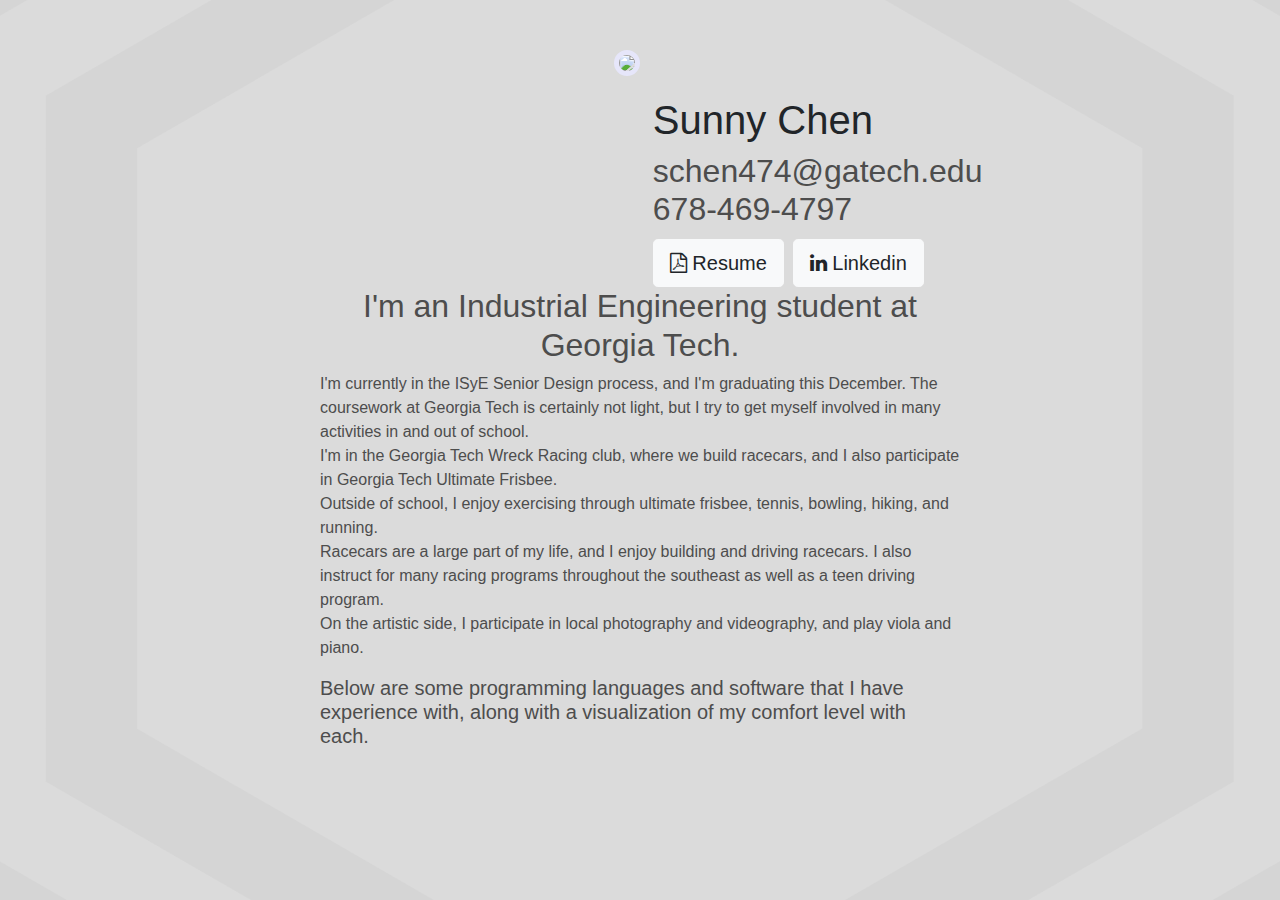
==== index.html @ ce0f4687 "Jason 5" ====
<!DOCTYPE html>
<html>

<head>
  <title>Sunny Chen</title>

  <link rel="stylesheet" type="text/css" href="style.css">

  <script src="https://code.jquery.com/jquery-3.3.1.min.js"
    integrity="sha256-FgpCb/KJQlLNfOu91ta32o/NMZxltwRo8QtmkMRdAu8=" crossorigin="anonymous">
    </script>
  <script type="text/javascript" src="technologies.js"></script>
  <script type="text/javascript" src="main.js"></script>
  <script src="https://stackpath.bootstrapcdn.com/bootstrap/4.3.1/js/bootstrap.min.js"
    integrity="sha384-JjSmVgyd0p3pXB1rRibZUAYoIIy6OrQ6VrjIEaFf/nJGzIxFDsf4x0xIM+B07jRM"
    crossorigin="anonymous"></script>
  <link href="https://stackpath.bootstrapcdn.com/bootstrap/4.3.1/css/bootstrap.min.css" rel="stylesheet"
    integrity="sha384-ggOyR0iXCbMQv3Xipma34MD+dH/1fQ784/j6cY/iJTQUOhcWr7x9JvoRxT2MZw1T" crossorigin="anonymous">
  <link rel="stylesheet" href="https://cdnjs.cloudflare.com/ajax/libs/font-awesome/4.7.0/css/font-awesome.min.css">
</head>

<body class="background">


  <div style="width: 100%; overflow: hidden;">
    <div style="width: 50%; float: left;">

      <img src="images/me.jpg" class="me" align="right">


    </div>
    <div style="margin-left: 51%;">
      <br>
      <br>
      <br>
      <br>
      <h1>
        Sunny Chen
      </h1>
      <h2>
        <a href="mailto:schen474@gatech.edu" style="color:#4d4d4d;">schen474@gatech.edu</a><br>
        <a href="tel:678-469-4797" style="color:#4d4d4d;">678-469-4797</a>
      </h2>
<!--       <div class="button">
        <a href="mailto:schen474@gatech.edu" target="_blank" role="button" class="btn btn-light btn-lg">
          <i class="fa fa-envelope"></i>
          Email
        </a>

        <a href="tel:678-469-4797" target="_blank" role="button" class="btn btn-light btn-lg">
          <i class="fa fa-phone"></i>
          Phone
        </a>
      </div> -->
      <div class="button">
        <a href="/assets/sunnychenresume.pdf" target="_blank" role="button" class="btn btn-light btn-lg">
          <i class="fa fa-file-pdf-o"></i>
          Resume
        </a>

        <a href="https://www.linkedin.com/in/schen474/" target="_blank" role="button" class="btn btn-light btn-lg">
          <i class="fa fa-linkedin"></i>
          Linkedin
        </a>
      </div>



    </div>
  </div>

  <section class="section-about">
    <h2 align="center">
      I'm an Industrial Engineering student at Georgia Tech.
    </h2>

    <p>I'm currently in the ISyE Senior Design process, and I'm graduating this December. The coursework at Georgia
      Tech is certainly not light, but I try to get myself involved in many activities in and out of
      school.<br>I'm in the Georgia Tech Wreck Racing club, where we build racecars, and I also participate in
      Georgia Tech Ultimate Frisbee.<br>Outside of school, I enjoy exercising through ultimate frisbee, tennis,
      bowling, hiking, and running.<br>Racecars are a large part of my life, and I enjoy building and driving
      racecars. I also instruct for many racing programs throughout the southeast as well as a teen driving
      program.<br>On the artistic side, I participate in local photography and videography, and play viola and
      piano. </p>

    <h5>Below are some programming languages and software that I have experience with, along with a visualization of
      my comfort level with each.</h5>

  </section>

  <section class="section-technology">

    <!-- <h2>Programming and Software</h2> -->

    <!-- #technologies-list is populated in main.js from the list provided in technologies.js -->
    <ul id="technologies-list"></ul>

  </section>

</body>

</html>
---- style.css ----
body {
  background: #e7e7e7;
  font-family: Helvetica, sans-serif;
  /*font-size: 14px;*/
  margin: 0;
}

section {
  width: 50%;
  margin: 0 auto 40px;
}

@media only screen and (max-width: 1024px) {
  section {
    width: 90%;
  }
  .section-about {
    font-size: 2rem;
    line-height: 2.5rem;
  }
  button {
    font-size: 3rem;
  }
  h1 {
    font-size: 4rem !important;
  }
  h2 {
    font-size: 3rem !important;
  }
  h3 {
    font-size: 2.3rem !important;
  }
}
.background {
  background-position: center center;
  background-repeat: no-repeat;
  background-size: cover;
  background-color: #dbdbdb;
  background-image: url("data:image/svg+xml,%3Csvg xmlns='http://www.w3.org/2000/svg' width='28' height='49' viewBox='0 0 28 49'%3E%3Cg fill-rule='evenodd'%3E%3Cg id='hexagons' fill='%23cccccc' fill-opacity='0.4' fill-rule='nonzero'%3E%3Cpath d='M13.99 9.25l13 7.5v15l-13 7.5L1 31.75v-15l12.99-7.5zM3 17.9v12.7l10.99 6.34 11-6.35V17.9l-11-6.34L3 17.9zM0 15l12.98-7.5V0h-2v6.35L0 12.69v2.3zm0 18.5L12.98 41v8h-2v-6.85L0 35.81v-2.3zM15 0v7.5L27.99 15H28v-2.31h-.01L17 6.35V0h-2zm0 49v-8l12.99-7.5H28v2.31h-.01L17 42.15V49h-2z'/%3E%3C/g%3E%3C/g%3E%3C/svg%3E");
  background-attachment: fixed;
  margin-bottom: fill;
}

.button {
  font-size: 2rem;
}

.me {
  border: 10px solid #e6e6fa;
  border-radius: 50%;
  border-width: thick;
  max-width: 250px;
  height: auto;
  margin-top: 50px;
  left: 50%;
}

.section-about {
  color: #4d4d4d;
}

#technologies-list {
  list-style: none;
  padding: 0;
  /*margin-left: 0;*/
}

.technology {
  background: white;
  margin-bottom: 10px;
  box-shadow: 1px 3px 8px #ccc;
}
@media only screen and (max-width: 1024px) {
  .technology {
    margin-bottom: 30px;
    box-shadow: 7px 10px 30px #ccc;
  }
}
.technology-competence-bar {
  width: 100%;
  height: 28px;
  background: #dadada;
  border-top: 6px solid white;
  box-sizing: border-box;
}
.technology-competence-bar-value {
  height: 17px;
  width: 2%;
  background: #333;
}
.technology-content {
  display: flex;
  align-items: center;
  padding: 3px 15px 15px;
}
.technology-logo {
  width: 50px;
  min-width: 50px;
  height: 50px;
  margin-right: 12px;
}
@media only screen and (max-width: 1024px) {
  .technology-logo {
    min-width: 150px;
    width: 150px;
    height: 150px;
    margin-right: 40px;
  }
}
.technology-heading {
  display: flex;
  align-items: center;
  margin: 0 0 4px;
  font-size: 20px;
}
@media only screen and (max-width: 1024px) {
  .technology-heading {
    font-size: 3rem;
    line-height: 2.5rem;
  }
}
.technology-description {
  margin: 0;
  color: #666666;
}
@media only screen and (max-width: 1024px) {
  .technology-description {
    font-size: 2rem;
    line-height: 2.5rem;
  }
}
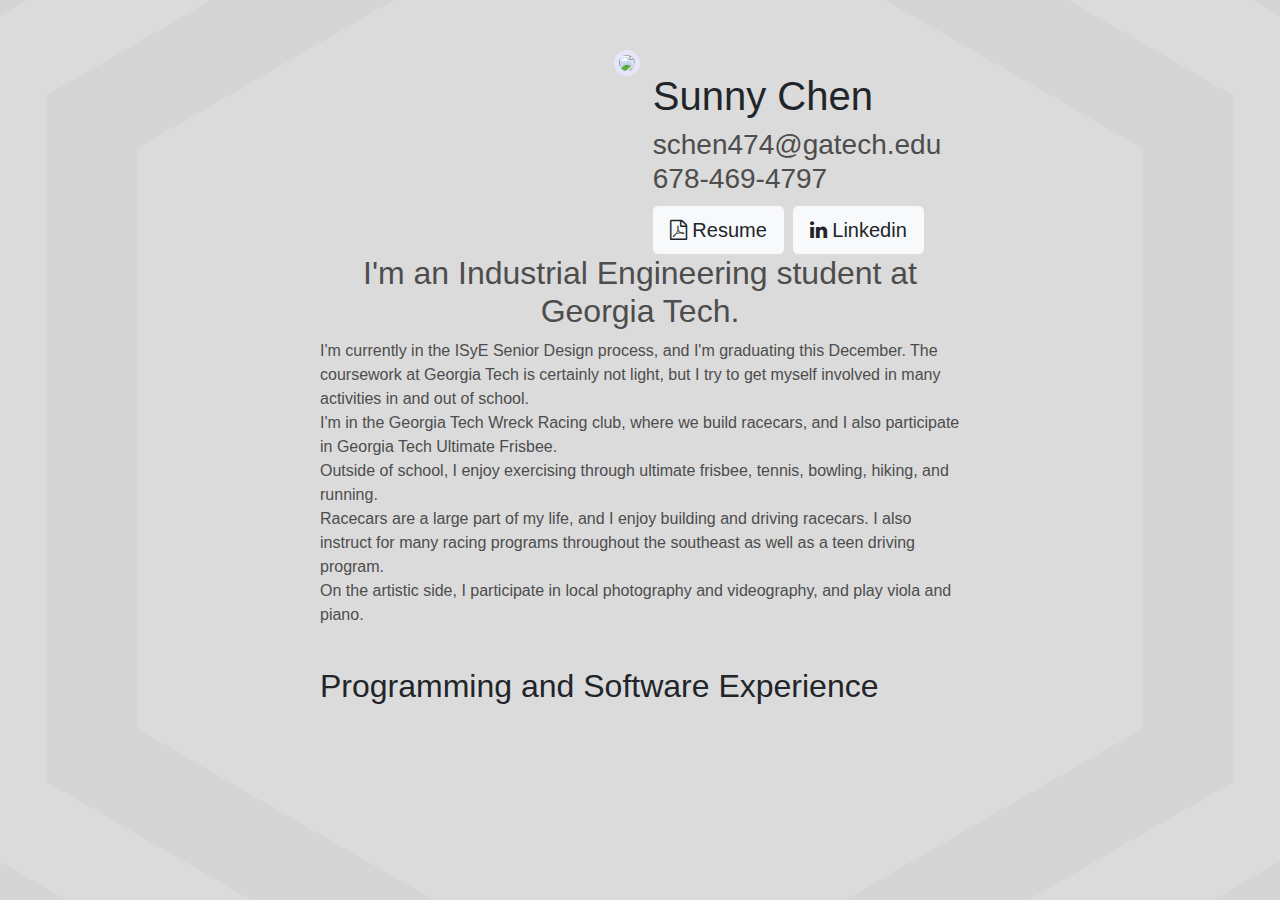
==== commit 536fc949: "Update index.html" ====
--- a/index.html
+++ b/index.html
@@ -33,14 +33,13 @@
       <br>
       <br>
       <br>
-      <br>
       <h1>
         Sunny Chen
       </h1>
-      <h2>
+      <h3>
         <a href="mailto:schen474@gatech.edu" style="color:#4d4d4d;">schen474@gatech.edu</a><br>
         <a href="tel:678-469-4797" style="color:#4d4d4d;">678-469-4797</a>
-      </h2>
+      </h3>
 <!--       <div class="button">
         <a href="mailto:schen474@gatech.edu" target="_blank" role="button" class="btn btn-light btn-lg">
           <i class="fa fa-envelope"></i>
@@ -83,14 +82,11 @@
       program.<br>On the artistic side, I participate in local photography and videography, and play viola and
       piano. </p>
 
-    <h5>Below are some programming languages and software that I have experience with, along with a visualization of
-      my comfort level with each.</h5>
-
   </section>
 
   <section class="section-technology">
 
-    <!-- <h2>Programming and Software</h2> -->
+    <h2>Programming and Software Experience</h2>
 
     <!-- #technologies-list is populated in main.js from the list provided in technologies.js -->
     <ul id="technologies-list"></ul>
@@ -99,4 +95,4 @@
 
 </body>
 
-</html>+</html>
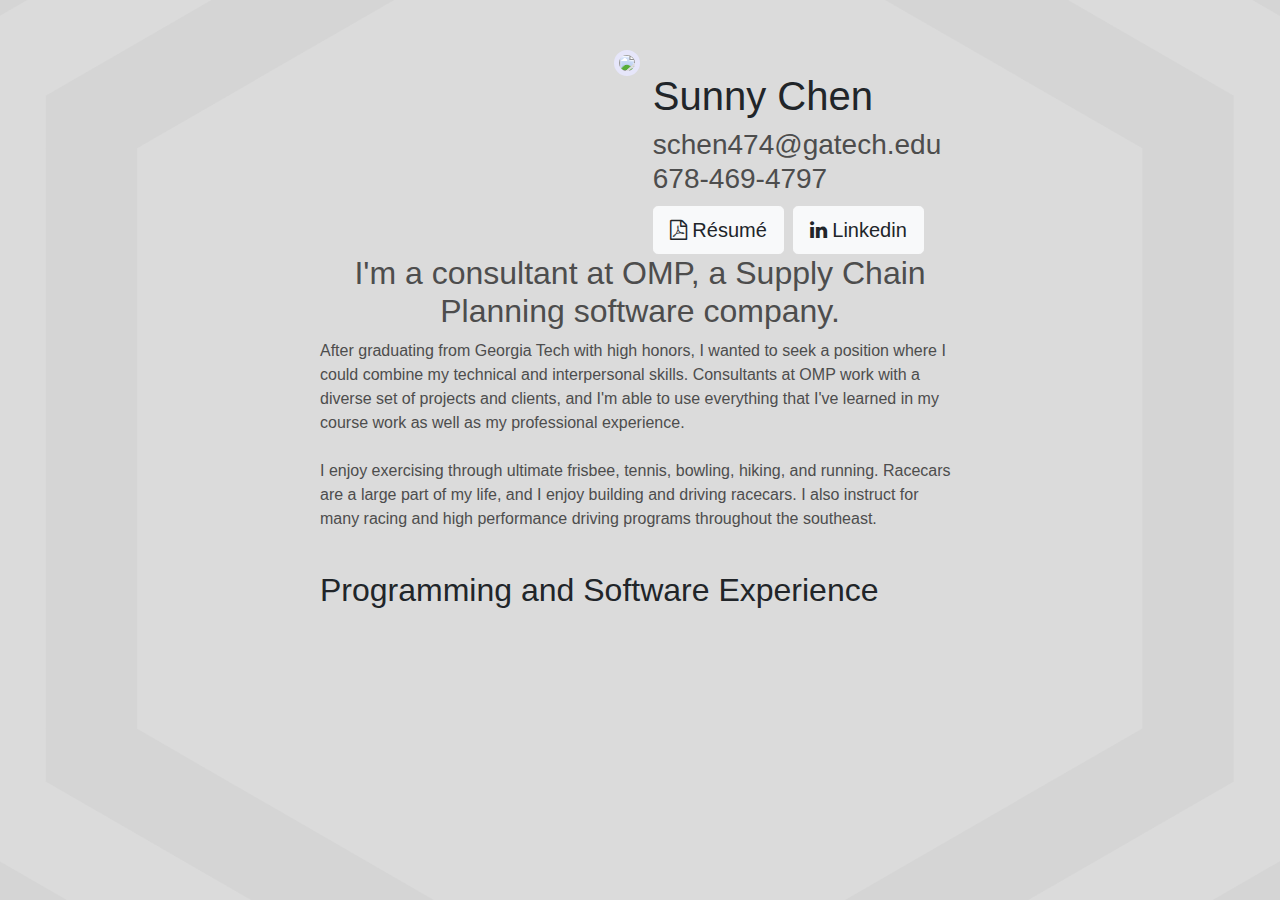
==== commit 4708eb16: "Update index.html" ====
--- a/index.html
+++ b/index.html
@@ -52,9 +52,9 @@
         </a>
       </div> -->
       <div class="button">
-        <a href="/assets/sunnychenresume.pdf" target="_blank" role="button" class="btn btn-light btn-lg">
+        <a href="/assets/SunnyChenResume.pdf" target="_blank" role="button" class="btn btn-light btn-lg">
           <i class="fa fa-file-pdf-o"></i>
-          Resume
+          Résumé
         </a>
 
         <a href="https://www.linkedin.com/in/schen474/" target="_blank" role="button" class="btn btn-light btn-lg">
@@ -70,17 +70,15 @@
 
   <section class="section-about">
     <h2 align="center">
-      I'm an Industrial Engineering student at Georgia Tech.
+      I'm a consultant at OMP, a Supply Chain Planning software company. 
     </h2>
 
-    <p>I'm currently in the ISyE Senior Design process, and I'm graduating this December. The coursework at Georgia
-      Tech is certainly not light, but I try to get myself involved in many activities in and out of
-      school.<br>I'm in the Georgia Tech Wreck Racing club, where we build racecars, and I also participate in
-      Georgia Tech Ultimate Frisbee.<br>Outside of school, I enjoy exercising through ultimate frisbee, tennis,
-      bowling, hiking, and running.<br>Racecars are a large part of my life, and I enjoy building and driving
-      racecars. I also instruct for many racing programs throughout the southeast as well as a teen driving
-      program.<br>On the artistic side, I participate in local photography and videography, and play viola and
-      piano. </p>
+    <p>After graduating from Georgia Tech with high honors, I wanted to seek a position where I could combine my 
+      technical and interpersonal skills. Consultants at OMP work with a diverse set of projects and clients, and 
+      I'm able to use everything that I've learned in my course work as well as my professional experience. 
+      <br><br>I enjoy exercising through ultimate frisbee, tennis,
+      bowling, hiking, and running. Racecars are a large part of my life, and I enjoy building and driving
+      racecars. I also instruct for many racing and high performance driving programs throughout the southeast.</p>
 
   </section>
 
--- a/style.css
+++ b/style.css
@@ -73,13 +73,13 @@
 @media only screen and (max-width: 1024px) {
   .technology {
     margin-bottom: 30px;
-    box-shadow: 7px 10px 30px #ccc;
+   box-shadow: 7px 10px 30px #ccc;
   }
 }
 .technology-competence-bar {
   width: 100%;
   height: 28px;
-  background: #dadada;
+  background: #dbdbdb;
   border-top: 6px solid white;
   box-sizing: border-box;
 }
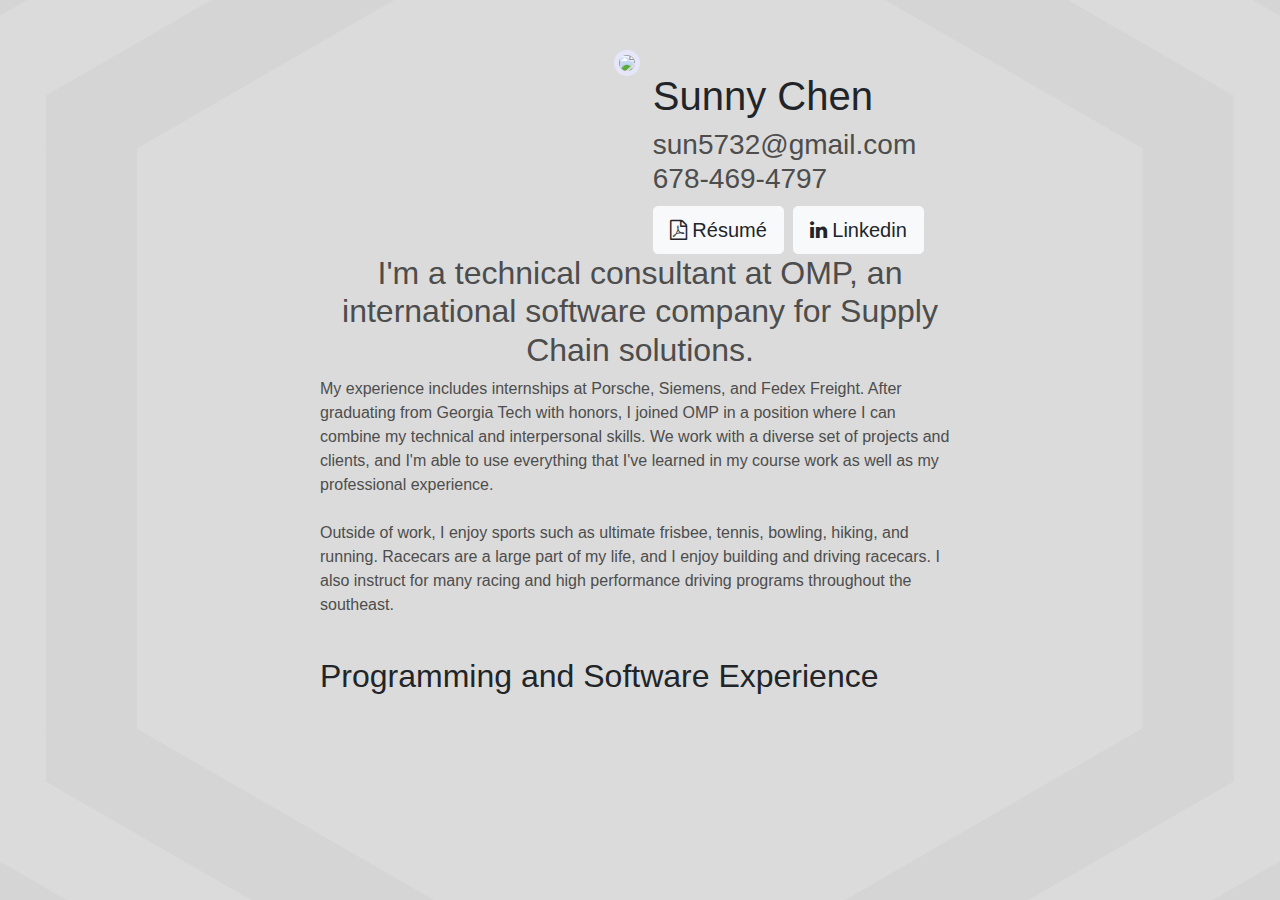
==== commit 0189acab: "Update index.html" ====
--- a/index.html
+++ b/index.html
@@ -3,7 +3,7 @@
 
 <head>
   <title>Sunny Chen</title>
-
+  <link rel="icon" type="image/png" href="/assets/icon.png">
   <link rel="stylesheet" type="text/css" href="style.css">
 
   <script src="https://code.jquery.com/jquery-3.3.1.min.js"
@@ -37,7 +37,7 @@
         Sunny Chen
       </h1>
       <h3>
-        <a href="mailto:schen474@gatech.edu" style="color:#4d4d4d;">schen474@gatech.edu</a><br>
+        <a href="mailto:sun5732@gmail.com" style="color:#4d4d4d;">sun5732@gmail.com</a><br>
         <a href="tel:678-469-4797" style="color:#4d4d4d;">678-469-4797</a>
       </h3>
 <!--       <div class="button">
@@ -70,13 +70,13 @@
 
   <section class="section-about">
     <h2 align="center">
-      I'm a consultant at OMP, a Supply Chain Planning software company. 
+      I'm a technical consultant at OMP, an international software company for Supply Chain solutions. 
     </h2>
 
-    <p>After graduating from Georgia Tech with high honors, I wanted to seek a position where I could combine my 
-      technical and interpersonal skills. Consultants at OMP work with a diverse set of projects and clients, and 
+    <p>My experience includes internships at Porsche, Siemens, and Fedex Freight. After graduating from Georgia Tech with honors, 
+      I joined OMP in a position where I can combine my technical and interpersonal skills. We work with a diverse set of projects and clients, and 
       I'm able to use everything that I've learned in my course work as well as my professional experience. 
-      <br><br>I enjoy exercising through ultimate frisbee, tennis,
+      <br><br>Outside of work, I enjoy sports such as ultimate frisbee, tennis,
       bowling, hiking, and running. Racecars are a large part of my life, and I enjoy building and driving
       racecars. I also instruct for many racing and high performance driving programs throughout the southeast.</p>
 
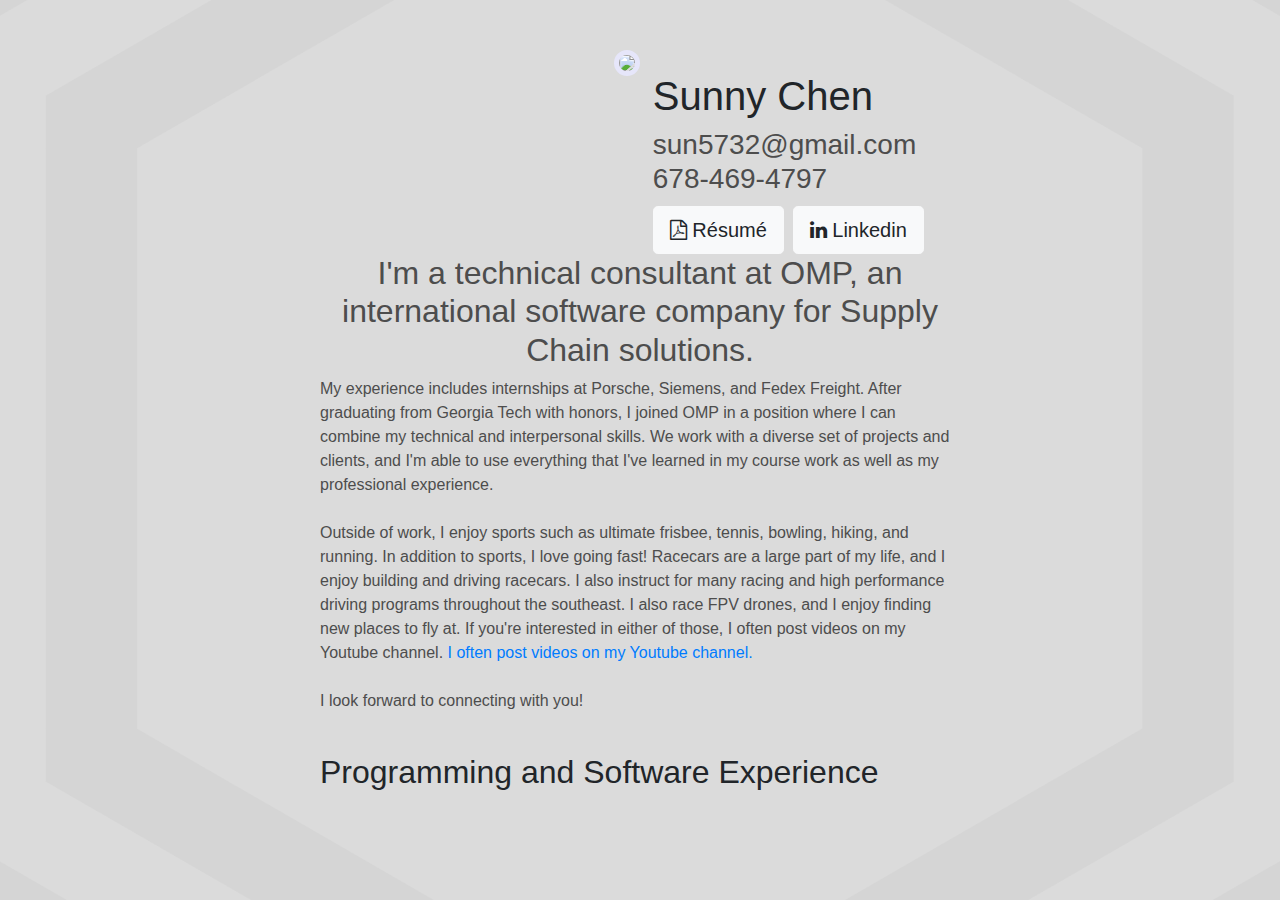
==== commit b5a4e796: "Update index.html" ====
--- a/index.html
+++ b/index.html
@@ -77,8 +77,16 @@
       I joined OMP in a position where I can combine my technical and interpersonal skills. We work with a diverse set of projects and clients, and 
       I'm able to use everything that I've learned in my course work as well as my professional experience. 
       <br><br>Outside of work, I enjoy sports such as ultimate frisbee, tennis,
-      bowling, hiking, and running. Racecars are a large part of my life, and I enjoy building and driving
-      racecars. I also instruct for many racing and high performance driving programs throughout the southeast.</p>
+      bowling, hiking, and running. In addition to sports, I love going fast! Racecars are a large part of my life, and I enjoy building and driving
+      racecars. I also instruct for many racing and high performance driving programs throughout the southeast. I also race FPV drones, 
+      and I enjoy finding new places to fly at. If you're interested in either of those, I often post videos on my Youtube channel. 
+      <a href="https://www.youtube.com/c/SunnyChen">
+          I often post videos on my Youtube channel.
+        </a>
+      
+      <br><br>
+      I look forward to connecting with you!
+    </p>
 
   </section>
 
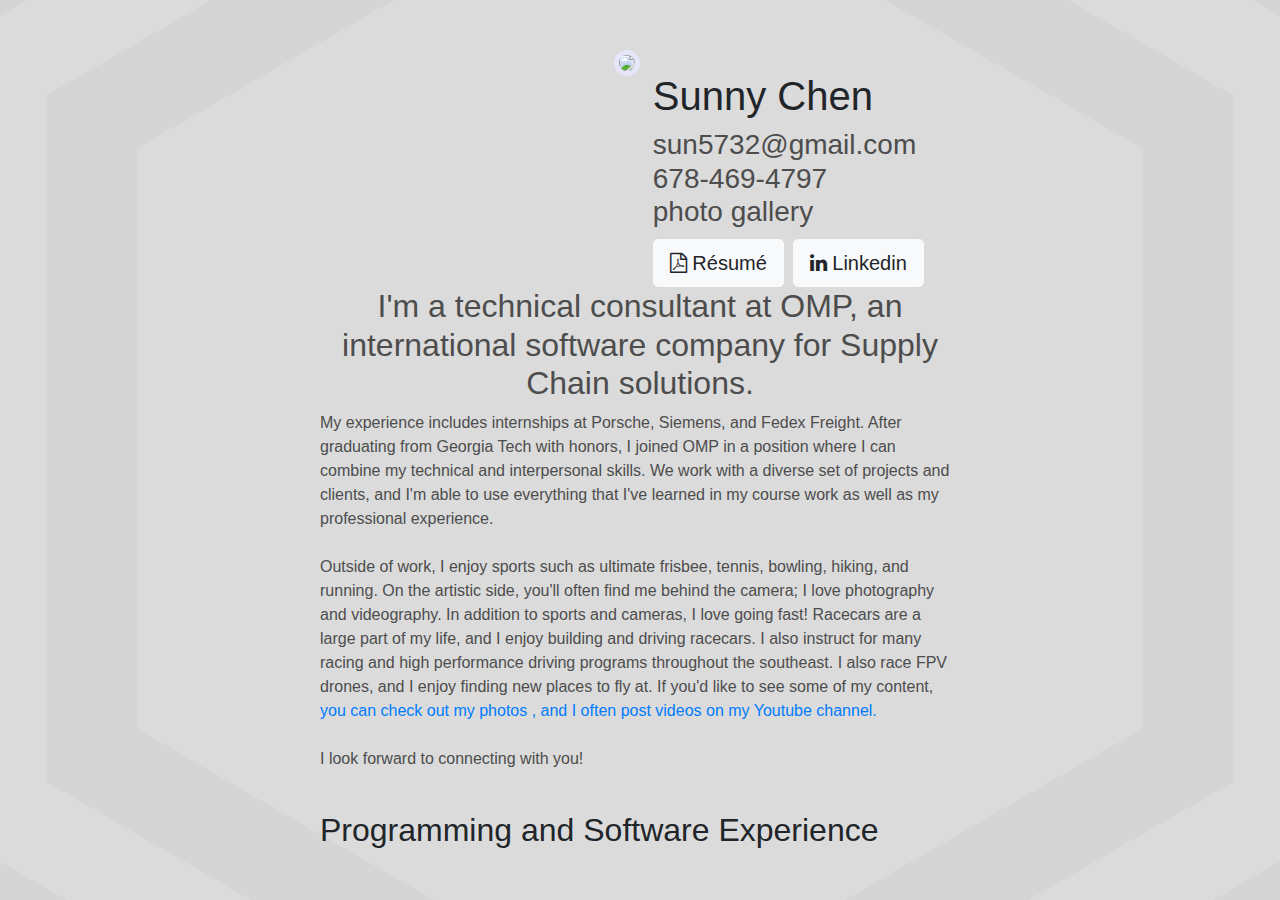
==== commit 18cb583a: "Update index.html" ====
--- a/index.html
+++ b/index.html
@@ -38,7 +38,8 @@
       </h1>
       <h3>
         <a href="mailto:sun5732@gmail.com" style="color:#4d4d4d;">sun5732@gmail.com</a><br>
-        <a href="tel:678-469-4797" style="color:#4d4d4d;">678-469-4797</a>
+        <a href="tel:678-469-4797" style="color:#4d4d4d;">678-469-4797</a><br>
+        <a href="/photos.html" style="color:#4d4d4d;">photo gallery</a>
       </h3>
 <!--       <div class="button">
         <a href="mailto:schen474@gatech.edu" target="_blank" role="button" class="btn btn-light btn-lg">
@@ -64,7 +65,6 @@
       </div>
 
 
-
     </div>
   </div>
 
@@ -77,11 +77,14 @@
       I joined OMP in a position where I can combine my technical and interpersonal skills. We work with a diverse set of projects and clients, and 
       I'm able to use everything that I've learned in my course work as well as my professional experience. 
       <br><br>Outside of work, I enjoy sports such as ultimate frisbee, tennis,
-      bowling, hiking, and running. In addition to sports, I love going fast! Racecars are a large part of my life, and I enjoy building and driving
+      bowling, hiking, and running. On the artistic side, you'll often find me behind the camera; I love photography and videography. 
+      In addition to sports and cameras, I love going fast! Racecars are a large part of my life, and I enjoy building and driving
       racecars. I also instruct for many racing and high performance driving programs throughout the southeast. I also race FPV drones, 
-      and I enjoy finding new places to fly at. If you're interested in either of those, I often post videos on my Youtube channel. 
-      <a href="https://www.youtube.com/c/SunnyChen">
-          I often post videos on my Youtube channel.
+      and I enjoy finding new places to fly at. If you'd like to see some of my content, 
+      <a href="/photos.html">
+          you can check out my photos
+        </a>
+      <a href="https://www.youtube.com/c/SunnyChen">, and I often post videos on my Youtube channel.
         </a>
       
       <br><br>
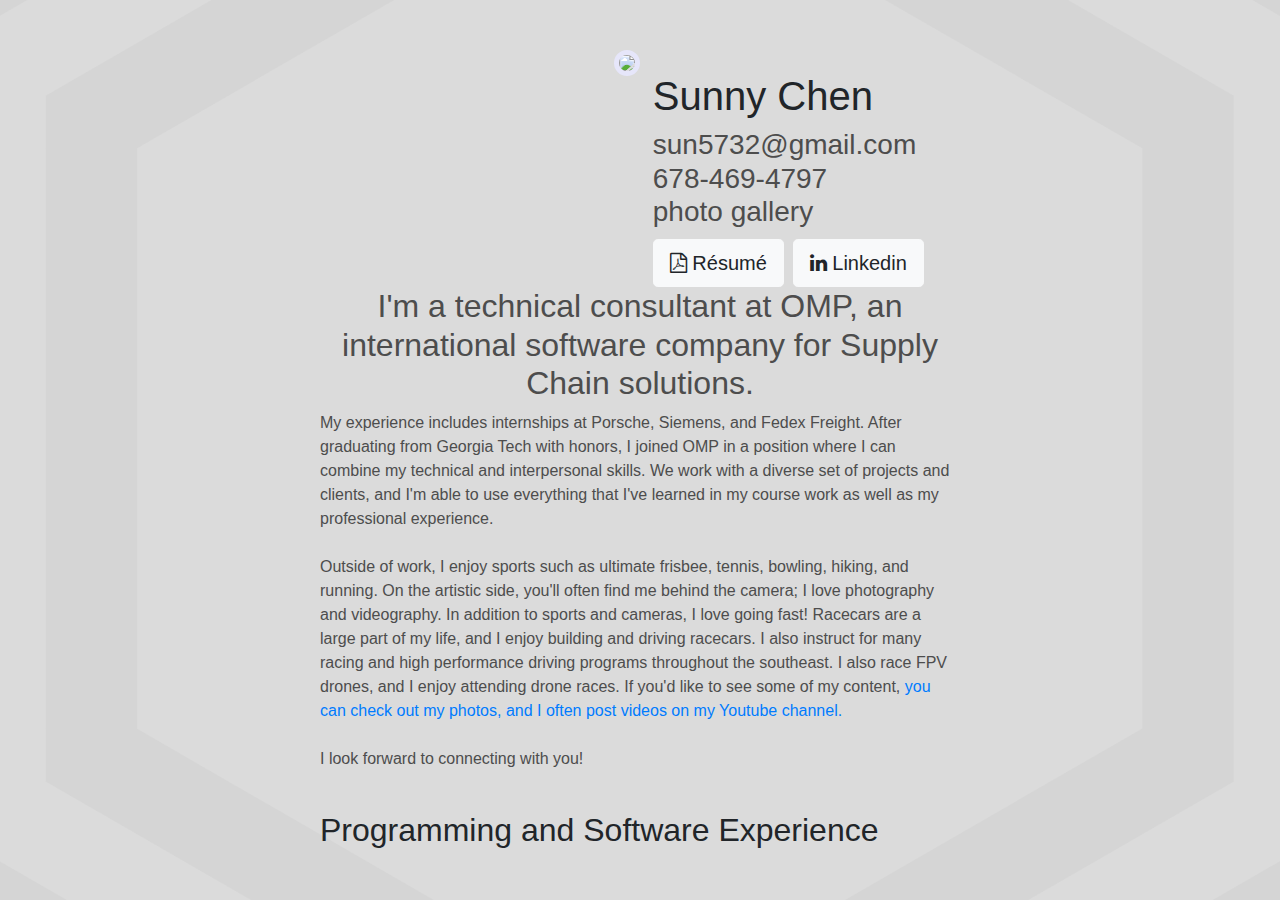
==== commit 5e62aa61: "Update index.html" ====
--- a/index.html
+++ b/index.html
@@ -80,12 +80,9 @@
       bowling, hiking, and running. On the artistic side, you'll often find me behind the camera; I love photography and videography. 
       In addition to sports and cameras, I love going fast! Racecars are a large part of my life, and I enjoy building and driving
       racecars. I also instruct for many racing and high performance driving programs throughout the southeast. I also race FPV drones, 
-      and I enjoy finding new places to fly at. If you'd like to see some of my content, 
+      and I enjoy attending drone races. If you'd like to see some of my content, 
       <a href="/photos.html">
-          you can check out my photos
-        </a>
-      <a href="https://www.youtube.com/c/SunnyChen">, and I often post videos on my Youtube channel.
-        </a>
+        you can check out my photos</a><a href="https://www.youtube.com/c/SunnyChen">, and I often post videos on my Youtube channel.</a>
       
       <br><br>
       I look forward to connecting with you!
